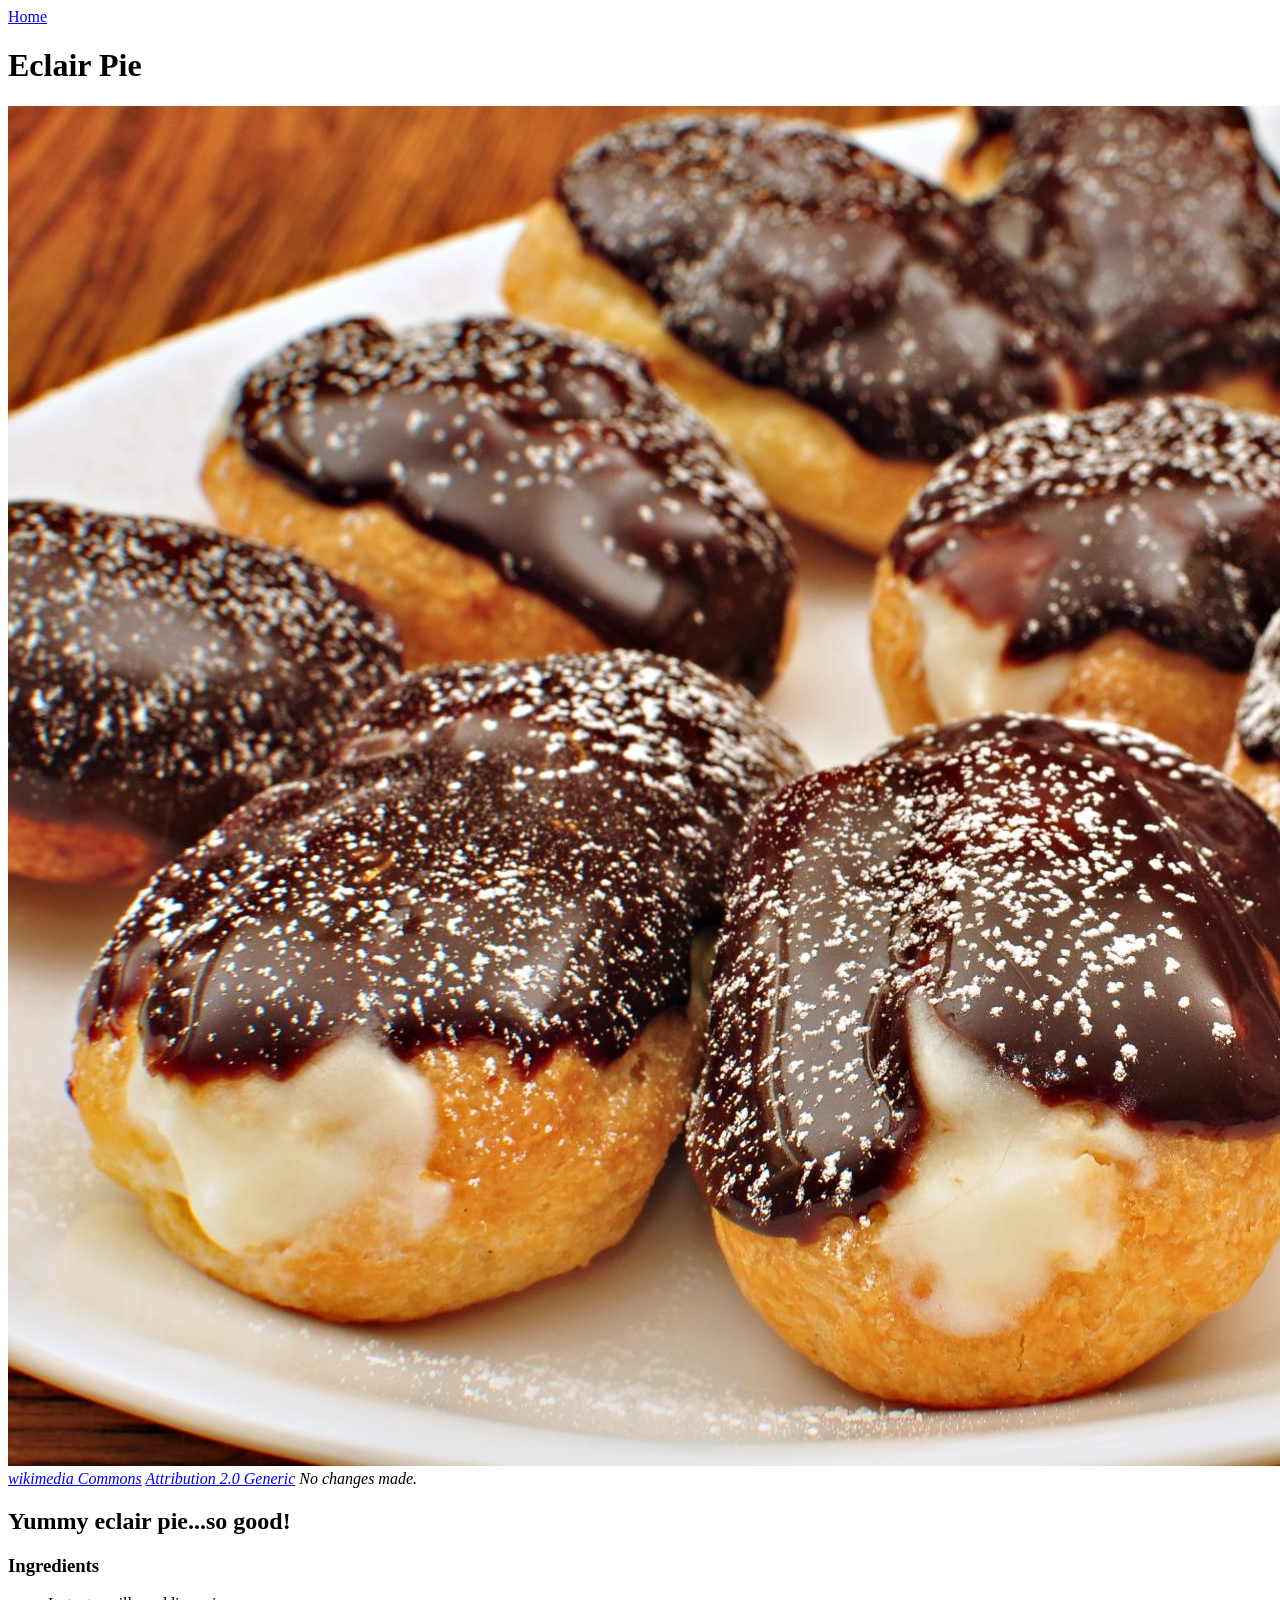
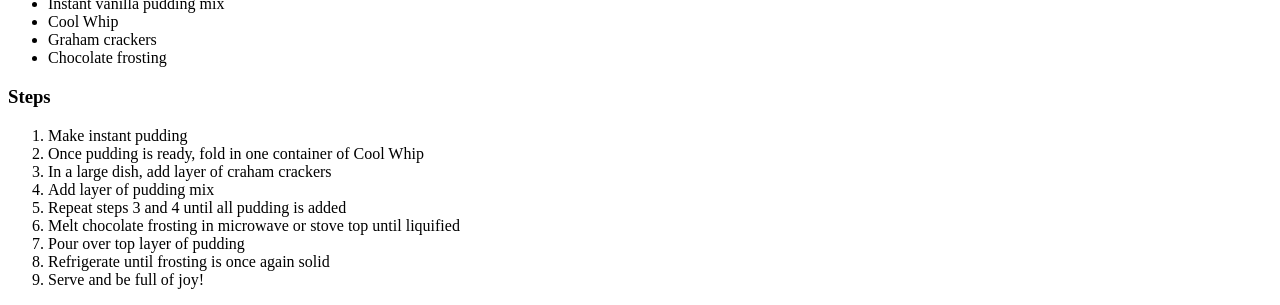
==== recipes/eclair-pie.html @ b2e9043f "Create remaining recipe pages Adding remaining recipe files for the project along with directories a" ====
<!DOCTYPE html>
<html lang="en">
<head>
    <meta charset="UTF-8">
    <meta name="viewport" content="width=device-width, initial-scale=1.0">
    <title>Eclair Pie</title>
</head>
<body>
    <a href="../index.html">Home</a>
    <h1>Eclair Pie</h1>
    
    <img src="../img/eclairs.jpg" alt="Eclairs" width="2048" height="1360">
    <cite>
        <a href="https://commons.wikimedia.org/wiki/File:Chocolate_eclairs_%286792699085%29.jpg">wikimedia Commons</a>
        <a href="Attribution 2.0 Generic">Attribution 2.0 Generic</a>
        No changes made.
    </cite>

    <h2>Yummy eclair pie...so good!</h2>
    <h3>Ingredients</h3>
    <ul>
        <li>Instant vanilla pudding mix</li>
        <li>Cool Whip</li>
        <li>Graham crackers</li>
        <li>Chocolate frosting</li>
    </ul>

    <h3>Steps</h3>
    <ol>
        <li>Make instant pudding</li>
        <li>Once pudding is ready, fold in one container of Cool Whip</li>
        <li>In a large dish, add layer of craham crackers</li>
        <li>Add layer of pudding mix</li>
        <li>Repeat steps 3 and 4 until all pudding is added</li>
        <li>Melt chocolate frosting in microwave or stove top until liquified</li>
        <li>Pour over top layer of pudding</li>
        <li>Refrigerate until frosting is once again solid</li>
        <li>Serve and be full of joy!</li>
    </ol>
</body>
</html>
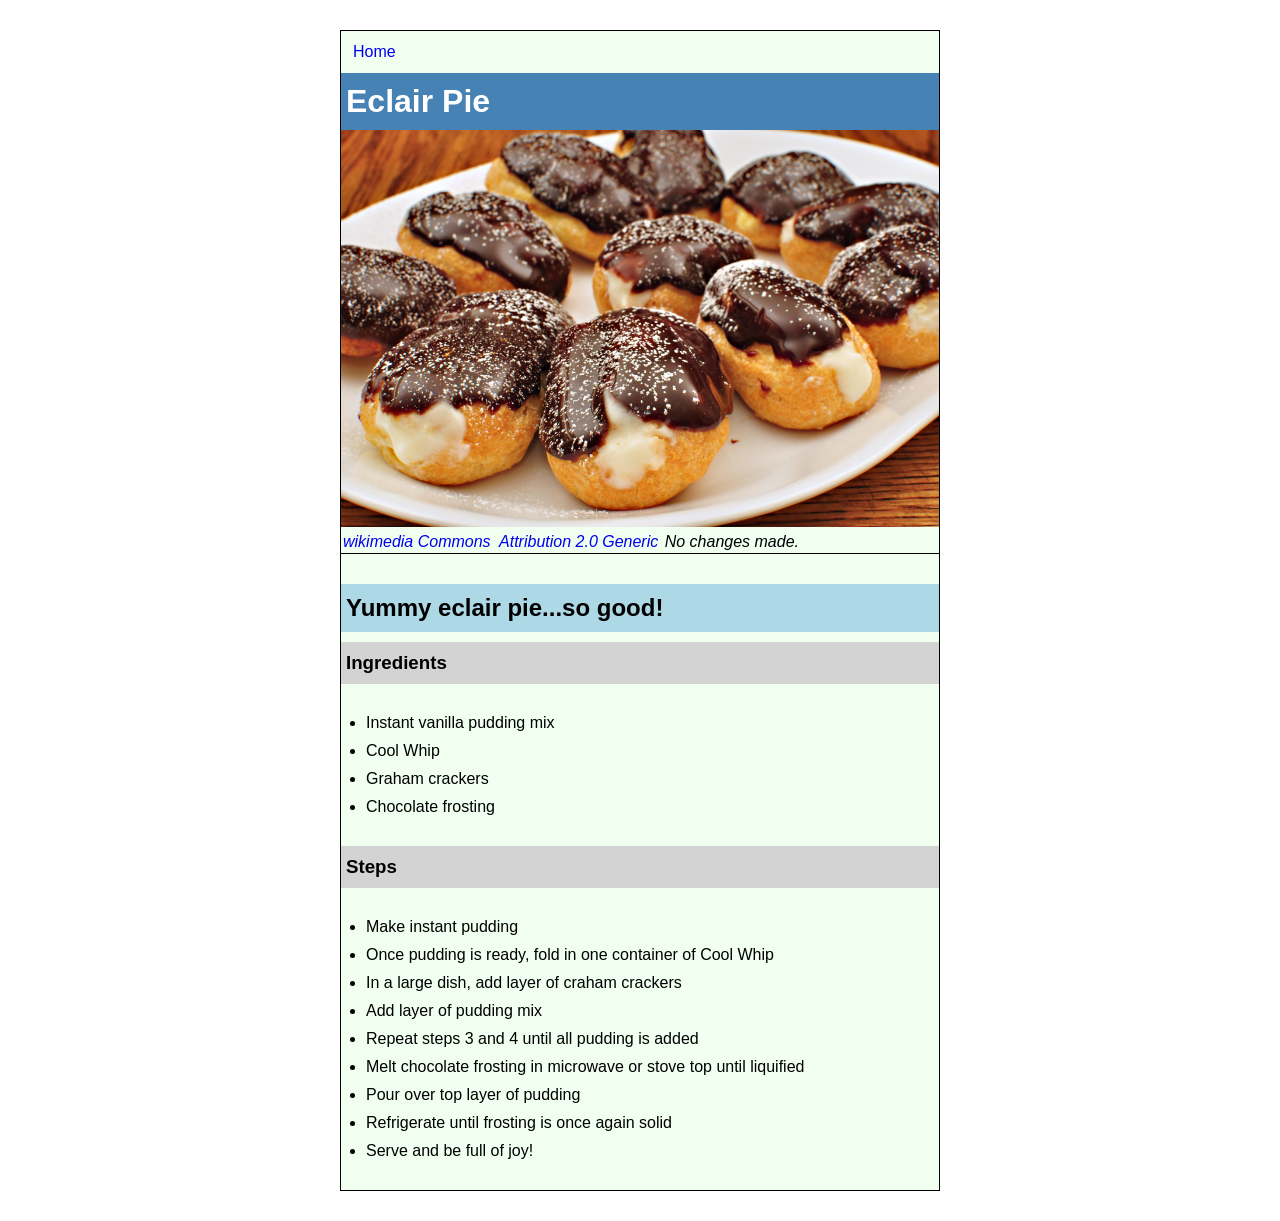
==== commit ce72de7d: "Add styling to all pages Created a css/style.css file, added link to style.css in each html file, an" ====
--- a/recipes/eclair-pie.html
+++ b/recipes/eclair-pie.html
@@ -3,39 +3,43 @@
 <head>
     <meta charset="UTF-8">
     <meta name="viewport" content="width=device-width, initial-scale=1.0">
+    <link rel="stylesheet" href="../css/style.css">
     <title>Eclair Pie</title>
 </head>
 <body>
-    <a href="../index.html">Home</a>
-    <h1>Eclair Pie</h1>
+    <div class="container">
+        <div class="img-container">
+            <a href="../index.html">Home</a>
+            <h1 class="h-pad">Eclair Pie</h1>
+            
+            <img src="../img/eclairs.jpg" alt="Eclairs" width="2048" height="1360">
+            <cite>
+                <a href="https://commons.wikimedia.org/wiki/File:Chocolate_eclairs_%286792699085%29.jpg">wikimedia Commons</a>
+                <a href="Attribution 2.0 Generic">Attribution 2.0 Generic</a>
+                No changes made.
+            </cite>
+        </div>
+        <h2 class="h-pad">Yummy eclair pie...so good!</h2>
+        <h3 class="h-pad">Ingredients</h3>
+        <ul class="lists">
+            <li>Instant vanilla pudding mix</li>
+            <li>Cool Whip</li>
+            <li>Graham crackers</li>
+            <li>Chocolate frosting</li>
+        </ul>
     
-    <img src="../img/eclairs.jpg" alt="Eclairs" width="2048" height="1360">
-    <cite>
-        <a href="https://commons.wikimedia.org/wiki/File:Chocolate_eclairs_%286792699085%29.jpg">wikimedia Commons</a>
-        <a href="Attribution 2.0 Generic">Attribution 2.0 Generic</a>
-        No changes made.
-    </cite>
-
-    <h2>Yummy eclair pie...so good!</h2>
-    <h3>Ingredients</h3>
-    <ul>
-        <li>Instant vanilla pudding mix</li>
-        <li>Cool Whip</li>
-        <li>Graham crackers</li>
-        <li>Chocolate frosting</li>
-    </ul>
-
-    <h3>Steps</h3>
-    <ol>
-        <li>Make instant pudding</li>
-        <li>Once pudding is ready, fold in one container of Cool Whip</li>
-        <li>In a large dish, add layer of craham crackers</li>
-        <li>Add layer of pudding mix</li>
-        <li>Repeat steps 3 and 4 until all pudding is added</li>
-        <li>Melt chocolate frosting in microwave or stove top until liquified</li>
-        <li>Pour over top layer of pudding</li>
-        <li>Refrigerate until frosting is once again solid</li>
-        <li>Serve and be full of joy!</li>
-    </ol>
+        <h3 class="h-pad">Steps</h3>
+        <ol class="lists">
+            <li>Make instant pudding</li>
+            <li>Once pudding is ready, fold in one container of Cool Whip</li>
+            <li>In a large dish, add layer of craham crackers</li>
+            <li>Add layer of pudding mix</li>
+            <li>Repeat steps 3 and 4 until all pudding is added</li>
+            <li>Melt chocolate frosting in microwave or stove top until liquified</li>
+            <li>Pour over top layer of pudding</li>
+            <li>Refrigerate until frosting is once again solid</li>
+            <li>Serve and be full of joy!</li>
+        </ol>
+    </div>
 </body>
 </html>
--- a/css/style.css
+++ b/css/style.css
@@ -0,0 +1,81 @@
+* {
+    box-sizing: border-box;
+    padding: 0;
+    margin: 0;
+    font-family: Verdana, Helvetica, sans-serif;
+    /* border: 1px solid; */
+}
+
+.container {
+    background-color: honeydew;
+    width: 600px;
+    margin: 30px auto;
+    border: 1px solid;
+}
+
+.h-pad {
+    padding: 10px 5px;
+}
+
+h1 {
+    background-color: steelblue;
+    color: white;
+}
+
+h2 {
+    background-color: lightblue;
+    margin: 10px auto;
+}
+
+h3 {
+    background-color: lightgrey;
+}
+
+ul {
+    list-style-type: none;
+    text-align: center;
+    font-size: 16px;
+}
+
+li {
+    padding: 5px 0;
+}
+
+a {
+    display: inline-block;
+    text-decoration: none;
+    padding: 10px;
+    margin: 2px;
+}
+
+.main a {
+    width: 100%;
+    font-size: 24px;
+    border: 1px solid;
+    margin: 0;
+}
+
+.main a:hover {
+    background-color: rgb(193, 250, 193);
+}
+
+img {
+    max-width: 100%;
+    height: 20%;
+}
+
+.img-container {
+    margin-bottom: 30px;
+    border-bottom: 1px solid;
+}
+
+cite a {
+    padding: 0;
+}
+
+.lists {
+    list-style-type: disc;
+    text-align: left;
+    padding: 5px;
+    margin: 20px;
+}
